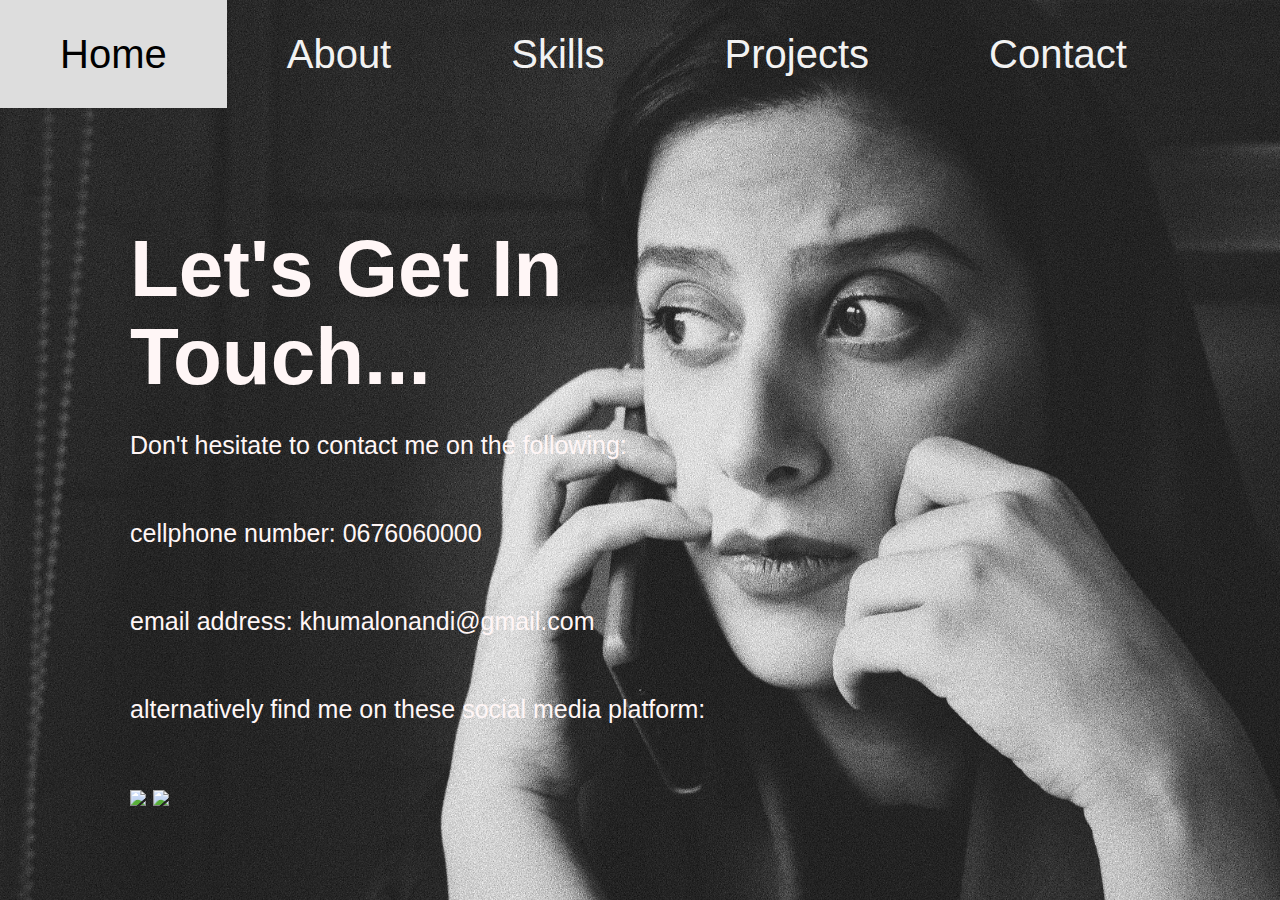
==== contact.html @ c8347830 "Add files via upload" ====
<!DOCTYPE html>
<html lang="en">
<head>
    <meta charset="UTF-8">
    <title>Contact Page</title>
    <meta name="viewport" content="width=device-width, initial-scale=1.0">
    <link rel="stylesheet" href="css/style.css">
</head>
<body class="contact-body"> 
    <nav class="topnav">
        <ul><a href="index.html">Home</a></ul>
        <ul><a href="about.html">About</a></ul> 
        <ul><a href="skill.html">Skills</a></ul>
        <ul><a href="projects.html">Projects</a></ul>    
        <ul><a href="contact.html">Contact</a></ul>    
    </nav>
    <section class="contact">
        <h2 id="contact">Let's Get In Touch...</h2>
        <p> Don't hesitate to contact me on the following:<br>
            cellphone number: 0676060000<br>
            email address: khumalonandi@gmail.com<br>
            alternatively find me on these social media platform:
            <div class="social-media-image">
                <a href="https://twitter.com/nandikhumaloza?lang=en"> <img src="https://img.icons8.com/fluent/48/000000/twitter.png" /></a> 
                <a href="https://www.linkedin.com/in/nandi-khumalo-91678761/ "> <img src="https://img.icons8.com/fluent/48/000000/linkedin.png" /></a>
            </div>

        </p>
        
           
    </section>
</body>
</html>
---- css/style.css ----
*{  
    margin: 0;
    padding: 0;
    box-sizing: border-box;
    font-size: 25px; 
    
}

body{
    height: 100vh; 
	font-family: "Source Sans Pro", Helvetica, sans-serif;
	font-size: 40pt;
	font-weight: 300;
	line-height: 1.65em;
}
section{
    float: left;
    width: 50%;
    height: 50%;
    top: 25%;
    left: 130px;
    position: absolute; 
}
h2{
    font-size: 80px;
    font-family: 'Lucida Sans', 'Lucida Sans Regular', 'Lucida Grande', 'Lucida Sans Unicode', Geneva, Verdana, sans-serif;
    text-align: left;
}
.home-body{
    background-image: url("/image/nandi.jpg");
    background-size: auto;
    color: rgb(243, 236, 236);
}
.home-body .image img{
    padding-right: 50px;
    float: right;
    width: 400px;
    height: 500px;
    left: 200px;
}
.home-body h3{
    font-size: 130px;
}
.about-body{
    background-image: url("/image/about.jpg");
    background-size: cover;
    color: rgb(243, 236, 236);
}
.skill-body{
    background-image: url("/image/skill.jpg");
    background-size: cover;
    color: #fff6f6;
}


.project-body{
    background-image: url("/image/project.jpg");
    background-size: cover;
    color: #fff6f6;
}

a{
    color: inherit;   
}
.project-body a:hover{
    background-color: #ddd;
    color: black;
}
.contact-body{
    background-image: url("/image/communication.jpg");
    background-size: cover;
    color: #fff6f6;
}

.topnav{
 
    overflow: hidden;
} 
.topnav a{
    float: left;
    color: #f2f2f2;
    text-align: center;
    padding: 10px 60px;
    text-decoration: none;
    font-size: 40px;
}  
.topnav a:hover{
    background-color: #ddd;
    color: black;
}
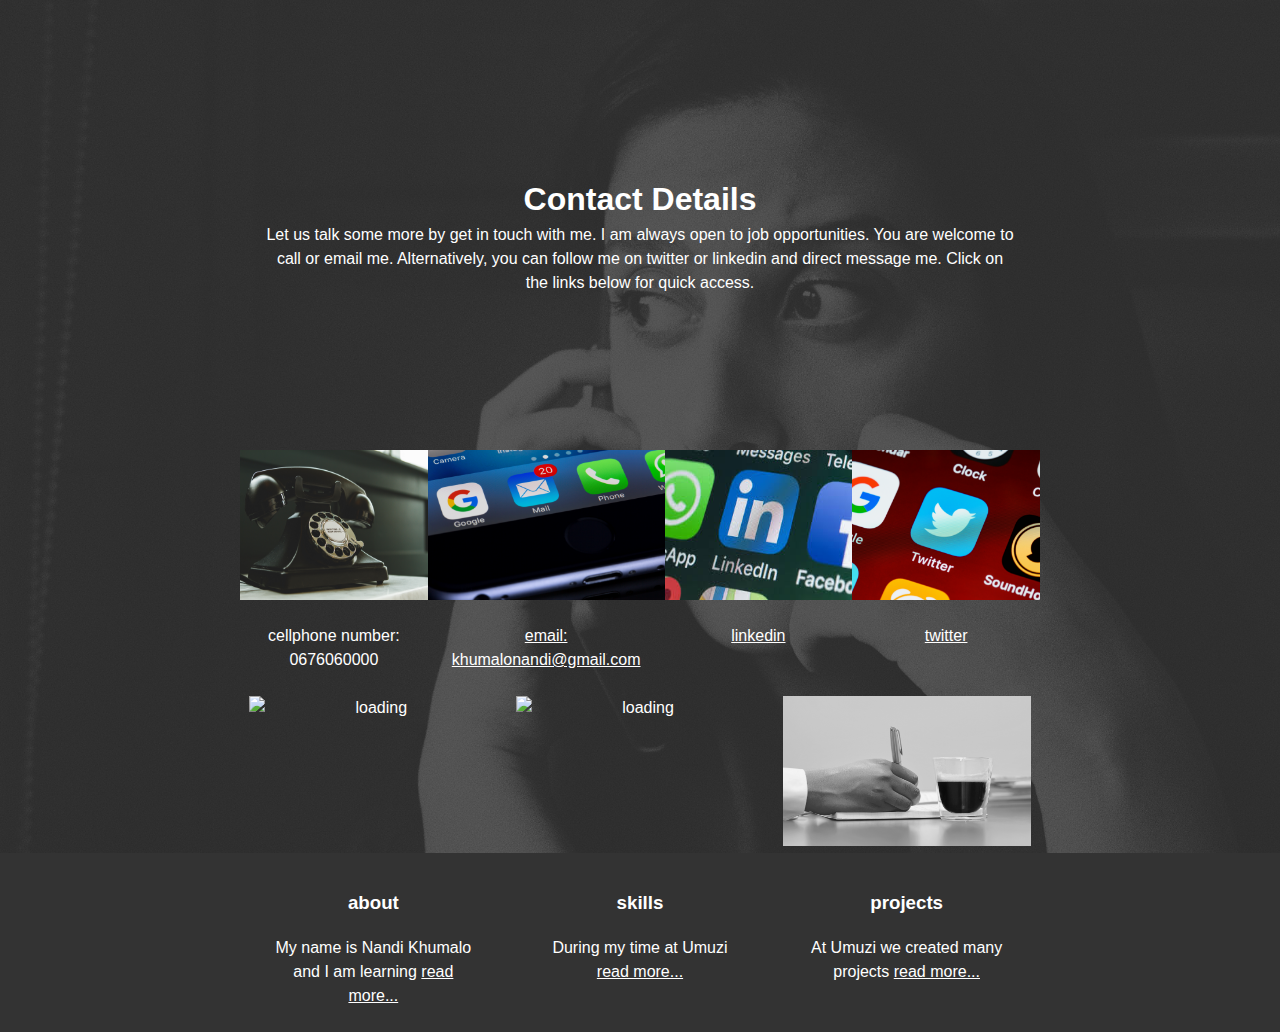
==== commit e2890ded: "rebuilt website to make it responsive" ====
--- a/contact.html
+++ b/contact.html
@@ -2,32 +2,93 @@
 <html lang="en">
 <head>
     <meta charset="UTF-8">
+    <meta name="viewport" content="width=device-width, initial-scale=1.0">
+    <meta http-equiv="X-UA-Compatible" content="ie=edge">
+    <link rel="stylesheet" href="css/style.css">
     <title>Contact Page</title>
-    <meta name="viewport" content="width=device-width, initial-scale=1.0">
-    <link rel="stylesheet" href="css/style.css">
 </head>
-<body class="contact-body"> 
-    <nav class="topnav">
-        <ul><a href="index.html">Home</a></ul>
-        <ul><a href="about.html">About</a></ul> 
-        <ul><a href="skill.html">Skills</a></ul>
-        <ul><a href="projects.html">Projects</a></ul>    
-        <ul><a href="contact.html">Contact</a></ul>    
-    </nav>
-    <section class="contact">
-        <h2 id="contact">Let's Get In Touch...</h2>
-        <p> Don't hesitate to contact me on the following:<br>
-            cellphone number: 0676060000<br>
-            email address: khumalonandi@gmail.com<br>
-            alternatively find me on these social media platform:
-            <div class="social-media-image">
-                <a href="https://twitter.com/nandikhumaloza?lang=en"> <img src="https://img.icons8.com/fluent/48/000000/twitter.png" /></a> 
-                <a href="https://www.linkedin.com/in/nandi-khumalo-91678761/ "> <img src="https://img.icons8.com/fluent/48/000000/linkedin.png" /></a>
+<body>
+    <header id="showcase" class="grid">
+        <div class="bg-image">
+            <img src="image/communication.jpg" alt="">
+        </div>
+        <div class="content-wrap">
+            <h1>Contact Details</h1>
+            <p>Let us talk some more by get in touch with me. I am always open to job opportunities. You are welcome to call or email me. Alternatively, you can follow me on twitter or linkedin and direct message me. Click on the links below for quick access.
+            </p>
+        </div>
+        
+    </header>
+    <main>
+        <section id="section-b" class="grid">
+            <div class="content-wrap">
+                <ul>
+                    <li>
+                        <div class="card">
+                            <img src="image/call.jpg" alt="loading">
+                            <div class="card-content">
+                                <p class="card-title">cellphone number: 0676060000</p>
+
+                            </div>
+                        </div>
+                    </li>
+                    <li>
+                        <div class="card">
+                            <img src="image/email.jpg" alt="loading">
+                            <div class="card-content">
+                                <p class="card-title"><a href="khumalonandi@gmail.com">email: khumalonandi@gmail.com</a></p>
+                            </div>
+                        </div>
+                    </li>
+                    <li>
+                      <div class="card">
+                            <img src="image/linkedin.jpeg" alt="loading">
+                            <div class="card-content">
+                                <p class="card-title"><a href="https://www.linkedin.com/in/nandi-khumalo-91678761/ ">linkedin</a> </p>
+                            </div>
+                        </div>
+                    </li>
+                    <li>
+                        <div class="card">
+                            <img src="image/twitter.jpg" alt="loading">
+                            <div class="card-content">
+                                <p class="card-title"><a href="https://twitter.com/nandikhumaloza?lang=en">twitter</a></p>
+                              </div>
+                        </div>
+                    </li>                 
+                </ul>
+                <ul>
+                    <li>
+                        <div class="card">
+                            <img src="image/code-pic.jpg" alt="loading">
+                            <div class="card-content">
+                                <h3 class="card-title">about</h3>
+                                <p>My name is Nandi Khumalo and I am learning <a href="index.html">read more...</a></p>
+                            </div>
+                        </div>
+                    </li>
+                    <li>
+                        <div class="card">
+                            <img src="image/skill.jpg" alt="loading">
+                            <div class="card-content">
+                                <h3 class="card-title">skills</h3>
+                                <p>During my time at Umuzi <a href="skill.html"> read more...</a></p>
+                            </div>
+                        </div>
+                    </li>
+                    <li>
+                        <div class="card">
+                            <img src="image/project.jpg" alt="loading">
+                            <div class="card-content">
+                                <h3 class="card-title">projects</h3>
+                                <p>At Umuzi we created many projects <a href="projects.html"> read more...</a></p>
+                            </div>
+                        </div>
+                    </li> 
+                </ul>
             </div>
-
-        </p>
+        </section>
         
-           
-    </section>
+    </main>
 </body>
 </html>--- a/css/style.css
+++ b/css/style.css
@@ -1,95 +1,146 @@
-*{  
-    margin: 0;
-    padding: 0;
-    box-sizing: border-box;
-    font-size: 25px; 
-    
-}
-
-body{
-    height: 100vh; 
-	font-family: "Source Sans Pro", Helvetica, sans-serif;
-	font-size: 40pt;
-	font-weight: 300;
-	line-height: 1.65em;
-}
-section{
-    float: left;
-    width: 50%;
-    height: 50%;
-    top: 25%;
-    left: 130px;
-    position: absolute; 
-}
-h2{
-    font-size: 80px;
-    font-family: 'Lucida Sans', 'Lucida Sans Regular', 'Lucida Grande', 'Lucida Sans Unicode', Geneva, Verdana, sans-serif;
-    text-align: left;
-}
-.home-body{
-    background-image: url("/image/nandi.jpg");
-    background-size: auto;
-    color: rgb(243, 236, 236);
-}
-.home-body .image img{
-    padding-right: 50px;
-    float: right;
-    width: 400px;
-    height: 500px;
-    left: 200px;
-}
-.home-body h3{
-    font-size: 130px;
-}
-.about-body{
-    background-image: url("/image/about.jpg");
-    background-size: cover;
-    color: rgb(243, 236, 236);
-}
-.skill-body{
-    background-image: url("/image/skill.jpg");
-    background-size: cover;
-    color: #fff6f6;
-}
-
-
-.project-body{
-    background-image: url("/image/project.jpg");
-    background-size: cover;
-    color: #fff6f6;
-}
-
-a{
-    color: inherit;   
-}
-.project-body a:hover{
-    background-color: #ddd;
-    color: black;
-}
-.contact-body{
-    background-image: url("/image/communication.jpg");
-    background-size: cover;
-    color: #fff6f6;
-}
-
-.topnav{
- 
-    overflow: hidden;
-} 
-.topnav a{
-    float: left;
-    color: #f2f2f2;
-    text-align: center;
-    padding: 10px 60px;
-    text-decoration: none;
-    font-size: 40px;
-}  
-.topnav a:hover{
-    background-color: #ddd;
-    color: black;
-}
-
-
-
-
-
+body {
+    margin: 0;
+    font-family: Arial, Helvetica, sans-serif;
+    background: #333;
+    color: #fff;
+    font-size: 1em;
+    line-height: 1.5;
+    text-align: center;
+}
+
+img {
+    display: block;
+    width: 100%;
+    height: auto;
+}
+
+h1, h2, h3, h4{
+    margin:0;
+    padding: 1em 0;
+}
+
+p {
+    margin: 0;
+    
+}
+a {
+    color: inherit;
+}
+a:hover{
+    background-color: #ddd;
+    color: black;
+}
+.btn{
+    display: inline-block;
+    background: #333;
+    color: #fff;
+    text-decoration: none;
+    padding: 1em 2em;
+    border: 1px solid #666;
+    margin: .5em 0;
+}
+
+.btn:hover {
+    background: #eaeaea;
+    color: #333;
+}
+
+
+#showcase {
+    min-height: 450px;
+    color: #fff;
+    text-align: center;
+}
+
+#showcase .bg-image {
+    position: absolute;
+    background: url("images/code-pic.jpg");
+    background-position: center;
+    background-repeat: no-repeat;
+    background-size: cover;
+    width: 100%;
+    height: 100px;
+    z-index: -1;
+    opacity: 0.2;
+}
+
+#showcase h1 {
+    padding-top: 175px;
+    padding-bottom: 0;
+}
+
+#showcase .content-wrap {
+    padding: 0 1.5em;
+
+
+}
+
+
+
+#section-a {
+    background: #eaeaea;
+    color: #333;
+    padding-bottom: 2em; 
+}
+
+
+#section-b {
+    padding-bottom: 2em 1em 1em; 
+}
+
+#section-b ul {
+    list-style: none;
+    margin: 0;
+    padding: 0;
+}
+
+
+.card-content {
+    padding: 1.5em;
+}
+
+
+@media(min-width: 700px) {
+    .grid{
+        display: grid;
+        grid-template-columns: 1fr repeat(2, minmax(auto, 25em)) 1fr;
+    }
+    #section-a .content-text {
+        columns: 2;
+        column-gap: 2em;
+    }
+    #section-a .content-text p{
+        padding-top: 0;
+    }
+
+    .content-wrap, #section-b ul {
+        grid-column: 2/4;
+    }
+    #section-b img {
+        width: 100%;
+        height: 150px;
+    }
+
+    #section-b ul {
+        display: flex;
+        justify-content: space-around;
+    }
+
+    #section-b li {
+        width: 31%;
+    }
+}
+
+
+
+
+
+
+
+
+
+
+
+
+
+
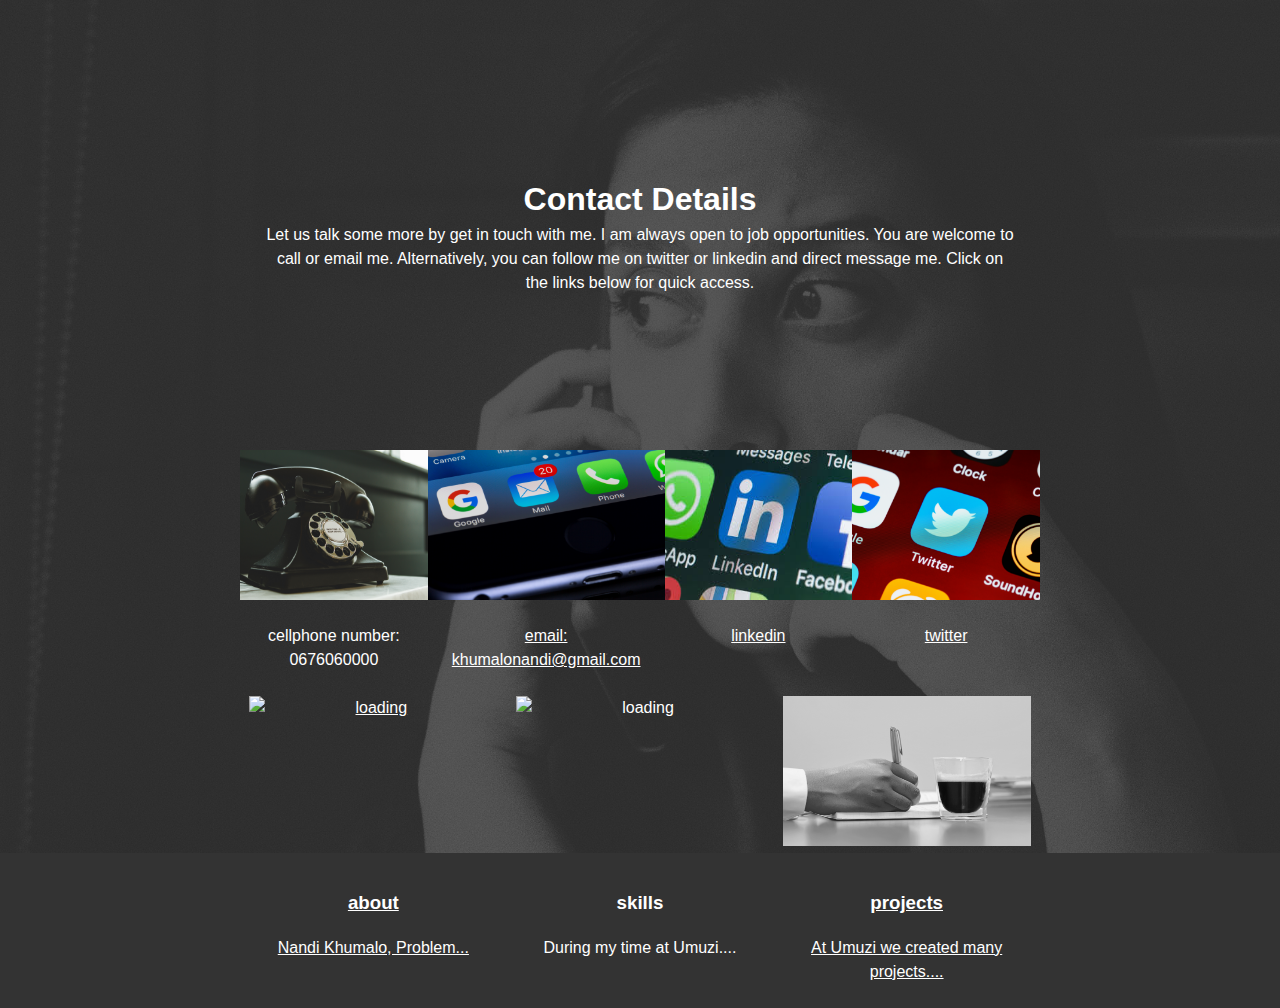
==== commit 022d0ee2: "Added new skills and resume" ====
--- a/contact.html
+++ b/contact.html
@@ -60,31 +60,32 @@
                 <ul>
                     <li>
                         <div class="card">
-                            <img src="image/code-pic.jpg" alt="loading">
+                            <a href="index.html"><img src="image/code-pic.jpg" alt="loading">
                             <div class="card-content">
                                 <h3 class="card-title">about</h3>
-                                <p>My name is Nandi Khumalo and I am learning <a href="index.html">read more...</a></p>
-                            </div>
+                                <p>Nandi Khumalo, Problem...</p>
+                            </div></a>
+                        </div>
+                    </li>
+                    <li>
+                        <a href="skill.html"></a><div class="card">
+                            <img src="image/skill.jpg" alt="loading">
+                            <div class="card-content">
+                                <h3 class="card-title">skills</h3>
+                                <p>During my time at Umuzi....</p>
+                            </div></a>
                         </div>
                     </li>
                     <li>
                         <div class="card">
-                            <img src="image/skill.jpg" alt="loading">
+                            <a href="projects.html"><img src="image/project.jpg" alt="loading">
                             <div class="card-content">
-                                <h3 class="card-title">skills</h3>
-                                <p>During my time at Umuzi <a href="skill.html"> read more...</a></p>
-                            </div>
+                                <h3 class="card-title">projects</h3>
+                                <p>At Umuzi we created many projects....</p>
+                            </div></a>
                         </div>
                     </li>
-                    <li>
-                        <div class="card">
-                            <img src="image/project.jpg" alt="loading">
-                            <div class="card-content">
-                                <h3 class="card-title">projects</h3>
-                                <p>At Umuzi we created many projects <a href="projects.html"> read more...</a></p>
-                            </div>
-                        </div>
-                    </li> 
+                    
                 </ul>
             </div>
         </section>
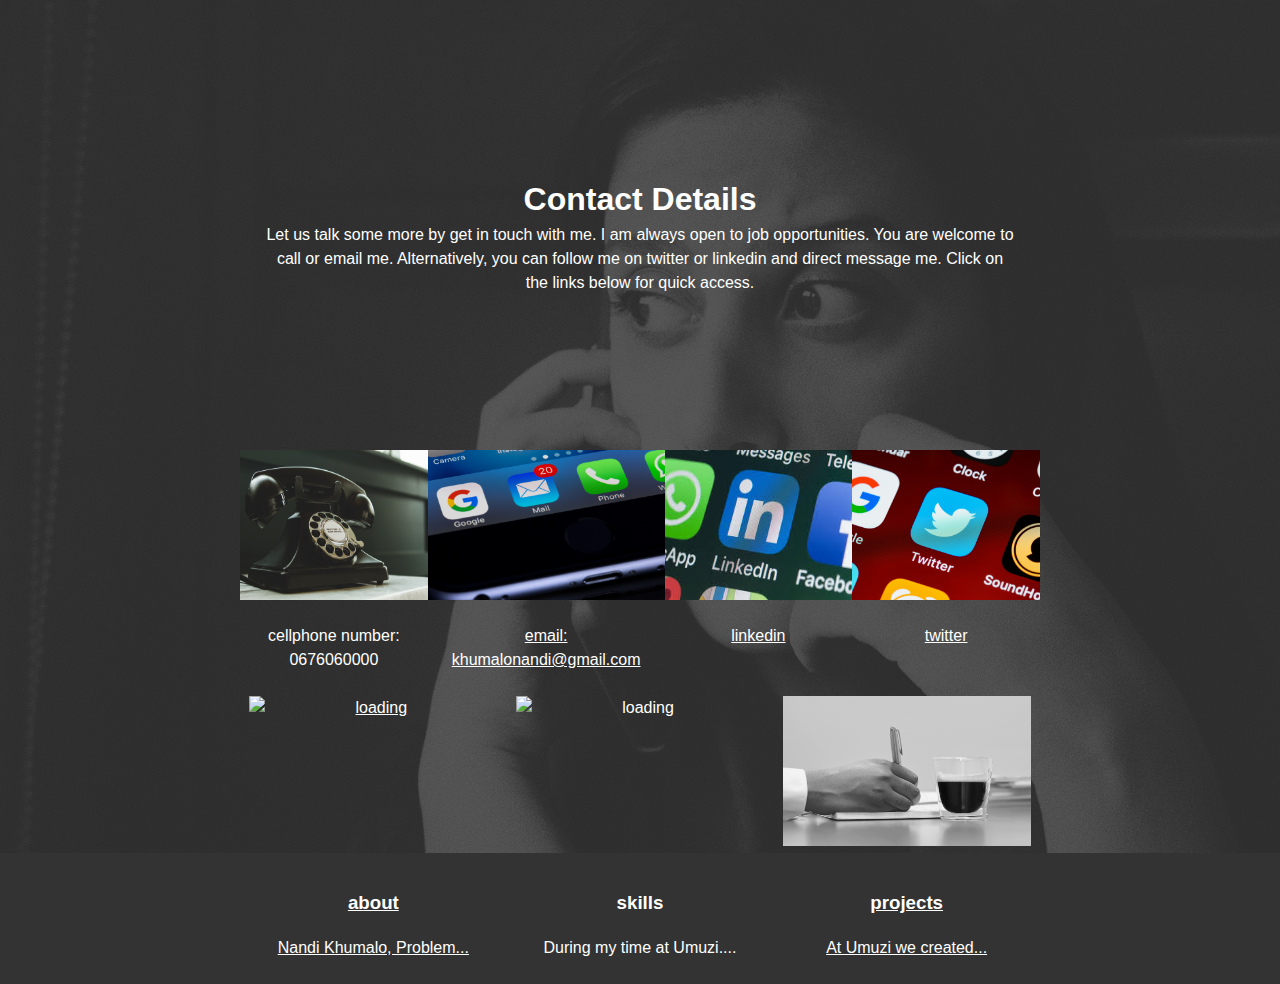
==== commit d988ae9a: "Added new skills and resume" ====
--- a/contact.html
+++ b/contact.html
@@ -81,7 +81,7 @@
                             <a href="projects.html"><img src="image/project.jpg" alt="loading">
                             <div class="card-content">
                                 <h3 class="card-title">projects</h3>
-                                <p>At Umuzi we created many projects....</p>
+                                <p>At Umuzi we created...</p>
                             </div></a>
                         </div>
                     </li>
